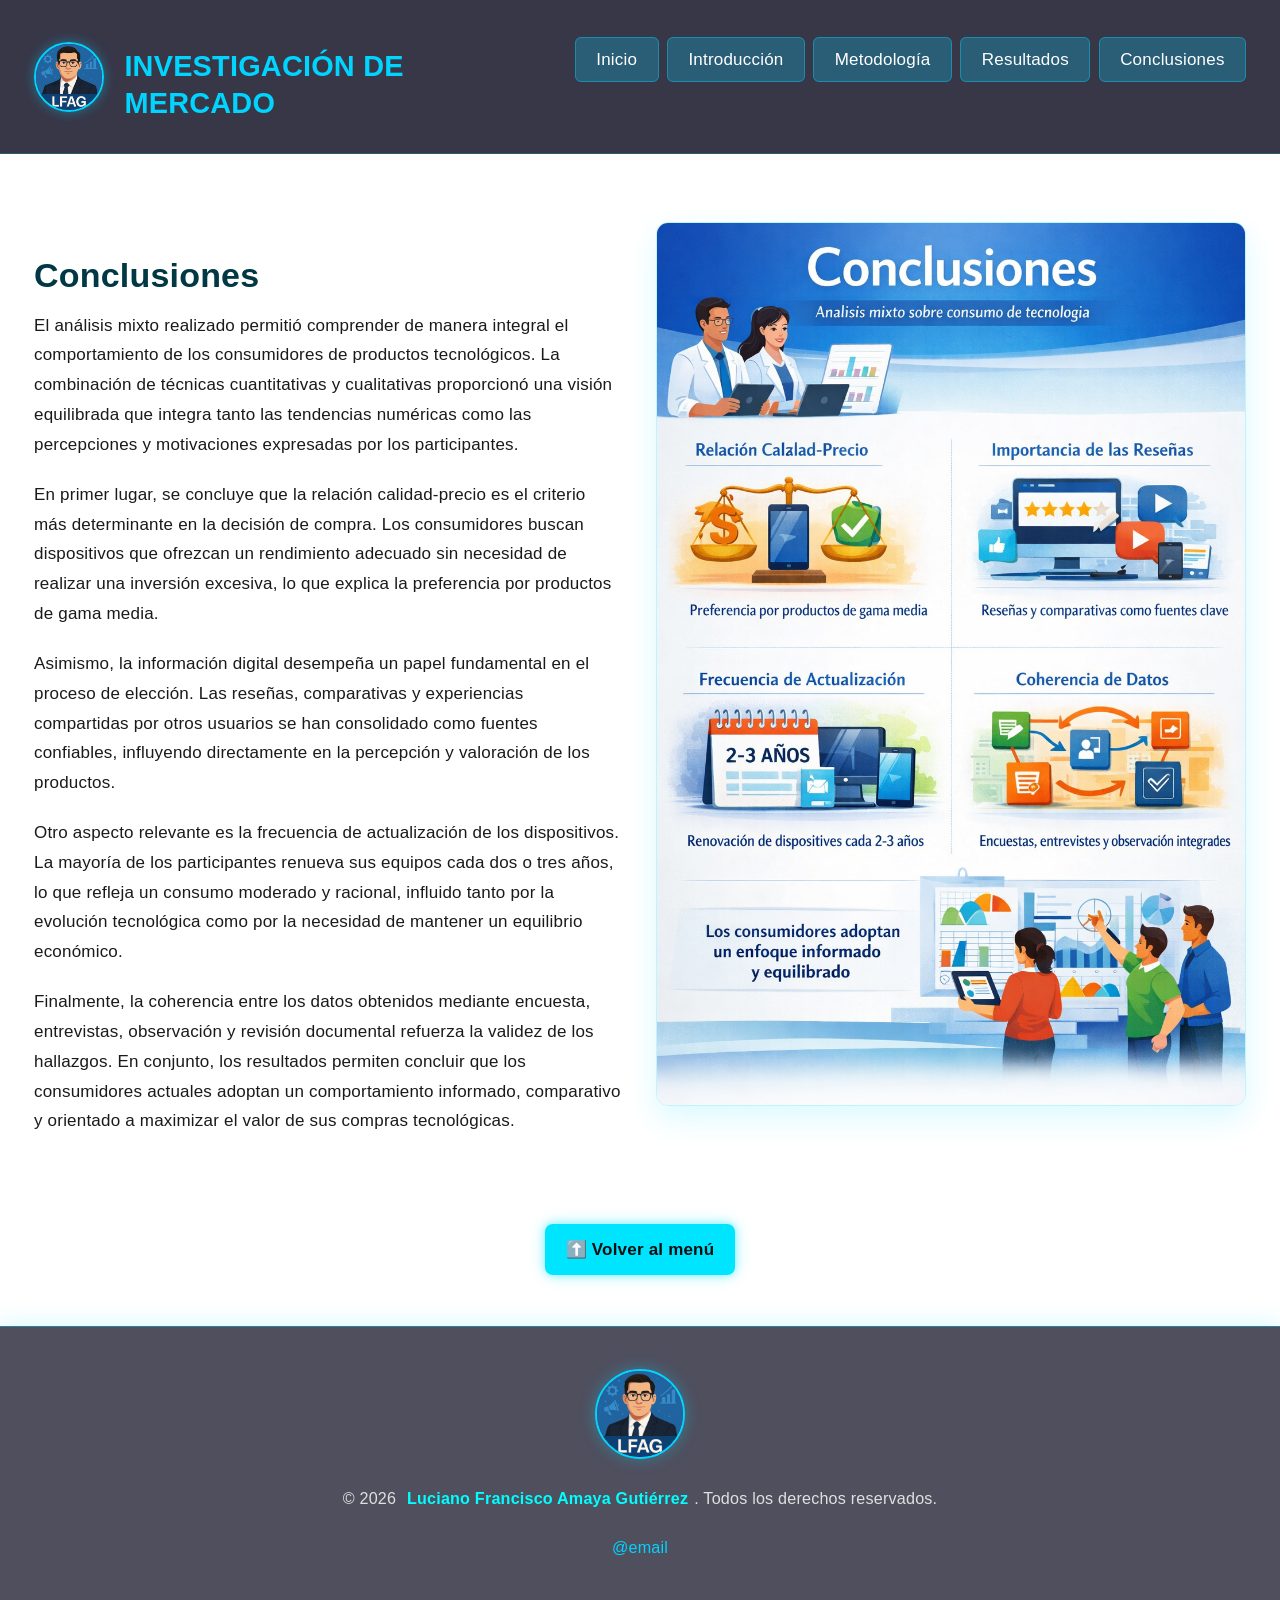
==== index_conclusiones.html @ 31344979 "Proyecto SIM limpio listo para despliegue" ====
<!DOCTYPE html>
<html lang="en">
<head>
  <meta charset="UTF-8" />
  <meta name="viewport" content="width=device-width, initial-scale=1.0" />
  <link rel="stylesheet" href="style.css" />
  <link rel="stylesheet" href="conclusiones.css" />
  <title>Conclusiones</title>
</head>
<body>
  <header class="header-container">
    <div class="profile-section">
      <img src="imagen-perfil.png" alt="Perfil" class="profile-image" />
      <h1 class="header-title">INVESTIGACIÓN DE MERCADO</h1>
    </div>
    <nav class="navbar" id="top-nav">
      <ul class="nav-list">
        <li><a href="index.html">Inicio</a></li>
        <li><a href="index_introduccion.html">Introducción</a></li>
        <li><a href="index_metodologia.html">Metodología</a></li>
        <li><a href="index_resultados.html">Resultados</a></li>
        <li><a href="index_conclusiones.html">Conclusiones</a></li>
      </ul>
    </nav>
  </header>

  <main>
    <div class="conclusiones-bloque">

      <!-- TEXTO A LA IZQUIERDA -->
      <section class="conclusiones-texto" id="conclusiones">
        <h2>Conclusiones</h2>

        <p>El análisis mixto realizado permitió comprender de manera integral el comportamiento de los consumidores de productos tecnológicos. La combinación de técnicas cuantitativas y cualitativas proporcionó una visión equilibrada que integra tanto las tendencias numéricas como las percepciones y motivaciones expresadas por los participantes.</p>

        <p>En primer lugar, se concluye que la relación calidad-precio es el criterio más determinante en la decisión de compra. Los consumidores buscan dispositivos que ofrezcan un rendimiento adecuado sin necesidad de realizar una inversión excesiva, lo que explica la preferencia por productos de gama media.</p>

        <p>Asimismo, la información digital desempeña un papel fundamental en el proceso de elección. Las reseñas, comparativas y experiencias compartidas por otros usuarios se han consolidado como fuentes confiables, influyendo directamente en la percepción y valoración de los productos.</p>

        <p>Otro aspecto relevante es la frecuencia de actualización de los dispositivos. La mayoría de los participantes renueva sus equipos cada dos o tres años, lo que refleja un consumo moderado y racional, influido tanto por la evolución tecnológica como por la necesidad de mantener un equilibrio económico.</p>

        <p>Finalmente, la coherencia entre los datos obtenidos mediante encuesta, entrevistas, observación y revisión documental refuerza la validez de los hallazgos. En conjunto, los resultados permiten concluir que los consumidores actuales adoptan un comportamiento informado, comparativo y orientado a maximizar el valor de sus compras tecnológicas.</p>
      </section>

      <!-- IMAGEN A LA DERECHA -->
      <div class="conclusiones-imagen">
        <img id="img-conclusiones" src="conclusiones.png" alt="Conclusiones del estudio de mercado" class="img-conclusiones" />
      </div>

    </div>
  </main>

  <!-- OVERLAY FULLSCREEN -->
  <div id="fullscreen-overlay">
    <img id="fullscreen-img" src="conclusiones.png" alt="Conclusiones ampliada">
  </div>

  <div class="volver-arriba">
    <a href="#top-nav" class="btn-volver">⬆️ Volver al menú</a>
  </div>

  <script src="scripts.js"></script>

  <footer class="footer-container">
    <img src="imagen-perfil.png" alt="Perfil" class="footer-image" />
    <p>&copy; 2026 <a href="https://bit.ly/3PwwBjz" class="autor-link">Luciano Francisco Amaya Gutiérrez</a>. Todos los derechos reservados.</p>
    <p><a href="mailto:lucianoseguridadconia@outlook.com" class="footer-email">@email</a></p>
  </footer>
</body>
</html>
---- style.css ----
/* RESET */
* {
    margin: 0;
    padding: 0;
    box-sizing: border-box;
}

body {
    font-family: -apple-system, BlinkMacSystemFont, "Segoe UI", Roboto, sans-serif;
    line-height: 1.6;
    color: #333;
    background-color: #fff;
}

/* HEADER */
header.header-container {
    display: flex;
    align-items: center;
    justify-content: space-between;
    background: rgba(20, 20, 40, 0.85);
    backdrop-filter: blur(12px);
    padding: 1rem 2rem;
    border-bottom: 1px solid rgba(0, 212, 255, 0.25);
    position: relative;
    z-index: 100;
}

.profile-section {
    display: flex;
    align-items: center;
    gap: 1.2rem;
}

.profile-image {
    width: 70px;
    height: 70px;
    border-radius: 50%;
    border: 2px solid #00d4ff;
    object-fit: cover;
    box-shadow: 0 0 12px rgba(0, 212, 255, 0.4);
    transition: 0.3s ease;
}

.profile-image:hover {
    transform: scale(1.05);
}

.header-title {
    color: #00d4ff;
    font-size: 1.7rem;
    font-weight: 700;
}

/* NAV */
.nav-list {
    display: flex;
    list-style: none;
    gap: 0.5rem;
}

.nav-list a {
    padding: 0.7rem 1.2rem;
    color: #fff;
    background: rgba(0, 212, 255, 0.25);
    border: 1px solid rgba(0, 212, 255, 0.4);
    border-radius: 6px;
    text-decoration: none;
    transition: 0.3s ease;
}

.nav-list a:hover {
    background: rgba(0, 212, 255, 0.4);
    box-shadow: 0 0 12px rgba(0, 212, 255, 0.4);
    transform: translateY(-2px);
}

/* LAYOUT */
main {
    max-width: 1400px;
    margin: 0 auto;
    padding: 2rem;
    display: flex;
    flex-wrap: wrap;
    gap: 1.5rem;
    display: block; /* ← ESTA LÍNEA SOLUCIONA EL PROBLEMA */
}

/* TARJETAS BASE */
.content-section {
    flex: 1;
    min-width: 260px;
    padding: 1.5rem;
    background: rgba(255, 255, 255, 0.9);
    border: 1px solid rgba(0, 123, 255, 0.2);
    border-radius: 12px;
    box-shadow: 0 2px 8px rgba(0,0,0,0.08);
    transition: 0.3s ease;
    display: block; /* ← ESTA LÍNEA SOLUCIONA EL PROBLEMA */
}

.content-section:hover {
    transform: translateY(-4px);
    box-shadow: 0 8px 20px rgba(0,123,255,0.15);
}

.content-section h2 {
    color: #007bff;
    margin-bottom: 1rem;
}
/* LISTAS IA GENERALES */
.content-section ul,
.content-section ol {
    margin-left: 1.2rem;
    margin-bottom: 1.2rem;
    padding-left: 1rem;
    line-height: 1.6;
}

/* Primer nivel */
.content-section ul > li,
.content-section ol > li {
    margin-bottom: 0.5rem;
    color: #222;
    font-weight: 500;
}

/* Segundo nivel */
.content-section ul ul,
.content-section ol ol {
    margin-left: 1.2rem;
    border-left: 2px solid rgba(0, 212, 255, 0.35);
    padding-left: 1rem;
    margin-top: 0.4rem;
}

/* Estilo de los ítems del segundo nivel */
.content-section ul ul > li,
.content-section ol ol > li {
    color: #004b63;
    font-weight: 400;
}

/* Tercer nivel */
.content-section ul ul ul,
.content-section ol ol ol {
    margin-left: 1.2rem;
    border-left: 2px dashed rgba(0, 212, 255, 0.25);
    padding-left: 1rem;
}

/* Ítems del tercer nivel */
.content-section ul ul ul > li,
.content-section ol ol ol > li {
    color: #006f8a;
    font-style: italic;
}
.content-section img {
    display: block;
    margin: 2rem auto;
    max-width: 720px;
    width: 100%;
    border-radius: 12px;
    box-shadow: 0 0 20px rgba(0, 212, 255, 0.15);
    border: 1px solid rgba(0, 212, 255, 0.25);
}

/* FOOTER GENERAL */
.footer-container {
    margin-top: 3rem;
    padding: 1.5rem;
    text-align: center;
    background: rgba(20, 20, 40, 0.85);
    color: #e0e0e0;
    border-top: 1px solid rgba(0, 212, 255, 0.25);
    backdrop-filter: blur(10px);
    font-size: 0.95rem;
}
/* FOOTER GENERAL */
.footer-container {
    margin-top: 3rem;
    padding: 2.5rem 1.5rem; /* más alto */
    text-align: center;
    background: rgba(20, 20, 40, 0.85);
    backdrop-filter: blur(12px);
    border-top: 1px solid rgba(0, 212, 255, 0.25);
    color: #e0e0e0;
    position: relative;
}
.footer-image {
    width: 90px;
    height: 90px;
    border-radius: 50%;
    border: 2px solid #00d4ff;
    object-fit: cover;
    margin-bottom: 1rem;
    box-shadow: 0 0 15px rgba(0, 212, 255, 0.35);
    transition: 0.3s ease;
}

.footer-image:hover {
    transform: scale(1.06);
    box-shadow: 0 0 22px rgba(0, 212, 255, 0.55);
}
/* Footer IA exclusivo */
.footer-container {
    background: rgba(20, 20, 40, 0.75);
    border-top: 1px solid rgba(0, 212, 255, 0.35);
    box-shadow: 0 -4px 20px rgba(0, 212, 255, 0.15);
}
.footer-email {
    color: #00d4ff;
    font-weight: 500;
    text-decoration: none;
    transition: 0.3s ease;
}

.footer-email:hover {
    text-shadow: 0 0 8px rgba(0, 212, 255, 0.8);
    color: #7eeeff;
}

.transition {
    margin-top: 1.2rem;
    margin-bottom: 1.5rem;
    font-style: italic;
    font-size: 1.05rem;
    color: #444;
    line-height: 1.6;
    opacity: 0.9;
}

.volver-arriba {
    text-align: center;
    margin: 2rem 0;
}

.btn-volver {
    display: inline-block;
    padding: 0.6rem 1.2rem;
    background: #00e5ff;
    color: #0e0e0e;
    font-weight: 600;
    border-radius: 8px;
    text-decoration: none;

    box-shadow:
        0 0 8px rgba(0, 229, 255, 0.45),
        0 0 18px rgba(0, 229, 255, 0.25);

    transition: background 0.25s ease, transform 0.25s ease;
}

.btn-volver:hover {
    background: #00bcd4;
    transform: translateY(-3px);
}
html {
    scroll-behavior: smooth;
}

/* Tipografía global */
html {
    font-size: 17px; /* Tamaño base más cómodo */
}

body {
    font-family: "Inter", "Roboto", "Segoe UI", sans-serif;
    color: #1a1a1a;
    line-height: 1.75;
    letter-spacing: 0.2px;
    margin: 0;
    padding: 0;
}

/* Títulos principales */
h1, h2, h3, h4, h5, h6 {
    font-family: "Inter", "Roboto", "Segoe UI", sans-serif;
    font-weight: 700;
    line-height: 1.3;
    margin-top: 1.8rem;
    margin-bottom: 0.8rem;
    color: #003844; /* Color profundo, elegante y legible */
}

/* Ajustes por nivel */
h1 { font-size: 2.4rem; }
h2 { font-size: 2rem; }
h3 { font-size: 1.55rem; font-weight: 600; }
h4 { font-size: 1.3rem; font-weight: 500; }

/* Párrafos */
p {
    margin-bottom: 1.2rem;
    font-weight: 400;
}

/* Listas */
ul, ol {
    margin-left: 1.4rem;
    margin-bottom: 1.4rem;
}

li {
    margin-bottom: 0.6rem;
}

/* Enlaces */
a {
    color: #007a8c;
    text-decoration: none;
    font-weight: 500;
}

a:hover {
    text-decoration: underline;
}
button,
.btn {
    padding: 0.75rem 1.4rem;
    border-radius: 10px;
    border: none;

    background: linear-gradient(135deg, #00a8c6, #007a8c);
    color: white;

    font-family: "Inter", "Roboto", "Segoe UI", sans-serif;
    font-size: 1rem;
    font-weight: 600;
    letter-spacing: 0.3px;

    cursor: pointer;

    box-shadow:
        0 4px 10px rgba(0, 0, 0, 0.15),
        0 0 12px rgba(0, 200, 230, 0.25);

    transition: all 0.25s ease;
}

button:hover,
.btn:hover {
    background: linear-gradient(135deg, #00bfd9, #0093a8);
    transform: translateY(-2px);
    box-shadow:
        0 6px 14px rgba(0, 0, 0, 0.18),
        0 0 18px rgba(0, 200, 230, 0.35);
}

button:active,
.btn:active {
    transform: translateY(0);
    box-shadow:
        0 3px 8px rgba(0, 0, 0, 0.2),
        0 0 10px rgba(0, 200, 230, 0.25);
}
.btn-secondary {
    padding: 0.7rem 1.3rem;
    border-radius: 10px;
    border: 2px solid #0093a8;

    background: rgba(0, 147, 168, 0.08); /* Muy suave */
    color: #005f6b;

    font-family: "Inter", "Roboto", "Segoe UI", sans-serif;
    font-size: 0.95rem;
    font-weight: 500;
    letter-spacing: 0.25px;

    cursor: pointer;

    transition: all 0.25s ease;
}

.btn-secondary:hover {
    background: rgba(0, 147, 168, 0.15);
    border-color: #00a8c6;
    color: #004a55;
}

.btn-secondary:active {
    background: rgba(0, 147, 168, 0.22);
    transform: translateY(1px);
}
.footer-container .autor-link {
    color: cyan;
    font-weight: 600;
    text-decoration: none;
    padding: 2px 4px;
    border: 2px solid transparent;
    border-radius: 6px;

    transition:
        font-size 0.25s ease,
        padding 0.25s ease,
        border 0.25s ease,
        border-radius 0.25s ease,
        background-color 0.25s ease,
        opacity 0.25s ease;
}

.footer-container .autor-link:hover {
    font-size: 3.05rem;
    border: 2px solid cyan;
    background-color: bisque;
    opacity: 0.9;
}
---- conclusiones.css ----
/* Contenedor de la imagen */
.conclusiones-imagen {
  flex: 1 1 500px;
  max-width: 600px;
  overflow: hidden;
  border-radius: 12px;
  border: 1px solid rgba(0, 212, 255, 0.25);
  box-shadow: 0 12px 30px rgba(0, 212, 255, 0.15);
  cursor: zoom-in;
}

.conclusiones-imagen img {
  width: 100%;
  display: block;
  transition: transform 0.3s ease;
}

.conclusiones-imagen:hover img {
  transform: scale(1.05);
}

/* FULLSCREEN OVERLAY */
#fullscreen-overlay {
  position: fixed;
  inset: 0;
  background: rgba(0,0,0,0.85);
  display: flex;
  align-items: center;
  justify-content: center;
  opacity: 0;
  pointer-events: none;
  transition: opacity 0.35s ease;
  z-index: 999;
}

#fullscreen-overlay img {
  width: 90vw;
  max-height: 90vh;
  border-radius: 12px;
  box-shadow: 0 0 25px rgba(0, 212, 255, 0.6);
  cursor: zoom-out;
}

/* Clase que activa el fullscreen */
#fullscreen-overlay.active {
  opacity: 1;
  pointer-events: auto;
}
/* CONTENEDOR PRINCIPAL */
.conclusiones-bloque {
  display: flex;
  align-items: flex-start;
  justify-content: space-between;
  gap: 2rem;
  margin-top: 2rem;
}

/* TEXTO A LA IZQUIERDA */
.conclusiones-texto {
  flex: 1;
  min-width: 300px;
}

/* IMAGEN A LA DERECHA */
.conclusiones-imagen {
  flex: 1;
  min-width: 300px;
  max-width: 600px;
}
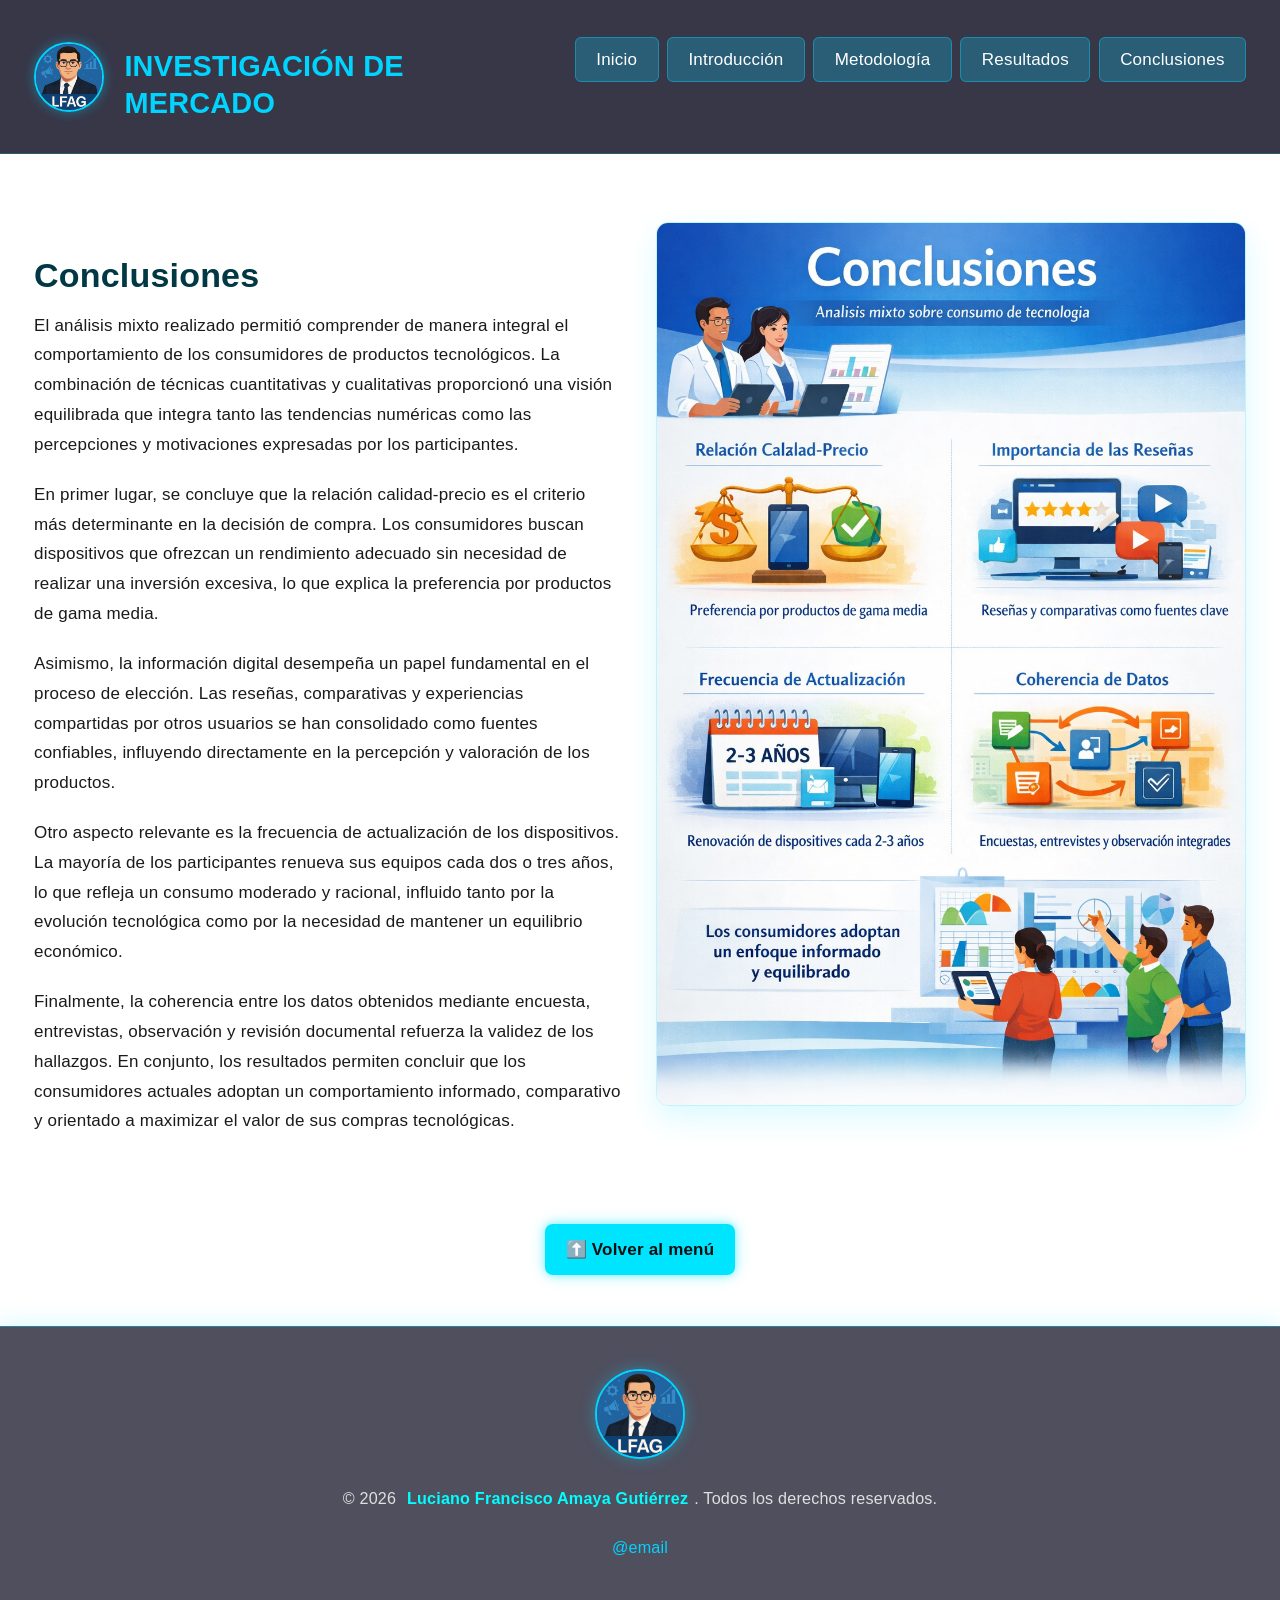
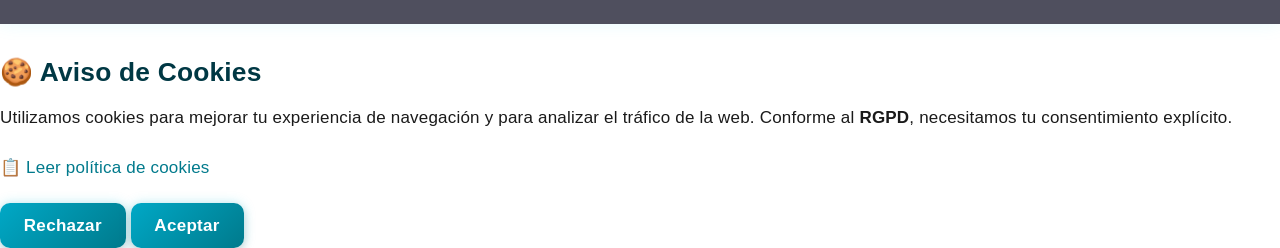
==== commit 8e628b52: "feat: Implementar RGPD/GDPR - Banner de cookies y política de privacidad - Agregar cookie consent ba" ====
--- a/index_conclusiones.html
+++ b/index_conclusiones.html
@@ -60,6 +60,7 @@
   </div>
 
   <script src="scripts.js"></script>
+    <script src="cookie-consent.js"></script>
 
   <footer class="footer-container">
     <img src="imagen-perfil.png" alt="Perfil" class="footer-image" />
--- a/style.css
+++ b/style.css
@@ -404,3 +404,94 @@
     background-color: bisque;
     opacity: 0.9;
 }
+/* ============================
+   RESPONSIVE GENERAL
+============================ */
+
+@media (max-width: 900px) {
+  body {
+    padding: 0;
+    margin: 0;
+  }
+
+  .header-container {
+    flex-direction: column;
+    text-align: center;
+  }
+
+  .profile-section {
+    flex-direction: column;
+    align-items: center;
+  }
+
+  .navbar .nav-list {
+    flex-direction: column;
+    gap: 1rem;
+  }
+
+  main {
+    padding: 1rem;
+  }
+}
+/* ============================
+   NAVBAR RESPONSIVE
+============================ */
+
+@media (max-width: 900px) {
+
+  /* Contenedor del header */
+  .header-container {
+    flex-direction: column;
+    align-items: center;
+    text-align: center;
+  }
+
+  /* Sección del perfil */
+  .profile-section {
+    flex-direction: column;
+    align-items: center;
+    gap: 0.5rem;
+  }
+
+  /* Barra de navegación */
+  .navbar {
+    width: 100%;
+    margin-top: 1rem;
+  }
+
+  /* Lista del menú */
+  .nav-list {
+    flex-direction: column;
+    align-items: center;
+    gap: 1rem;
+    padding: 0;
+  }
+
+  /* Enlaces del menú */
+  .nav-list li a {
+    font-size: 1.2rem;
+    padding: 0.5rem 1rem;
+  }
+}
+/* ============================
+   NAVBAR RESPONSIVE
+============================ */
+
+@media (max-width: 900px) {
+
+  .navbar {
+    width: 100%;
+    margin-top: 1rem;
+  }
+
+  .nav-list {
+    flex-direction: column;
+    align-items: center;
+    gap: 1rem;
+  }
+
+  .nav-list li a {
+    font-size: 1.2rem;
+    padding: 0.5rem 1rem;
+  }
+}
--- a/conclusiones.css
+++ b/conclusiones.css
@@ -67,3 +67,27 @@
   min-width: 300px;
   max-width: 600px;
 }
+@media (max-width: 900px) {
+  .conclusiones-bloque {
+    flex-direction: column;
+    align-items: center;
+    text-align: center;
+  }
+
+  .conclusiones-texto {
+    width: 100%;
+    margin-bottom: 1rem;
+  }
+
+  .conclusiones-imagen {
+    width: 100%;
+    max-width: 100%;
+    min-width: unset;
+    margin-top: 1rem;
+  }
+
+  .conclusiones-imagen img {
+    width: 100%;
+    height: auto;
+  }
+}
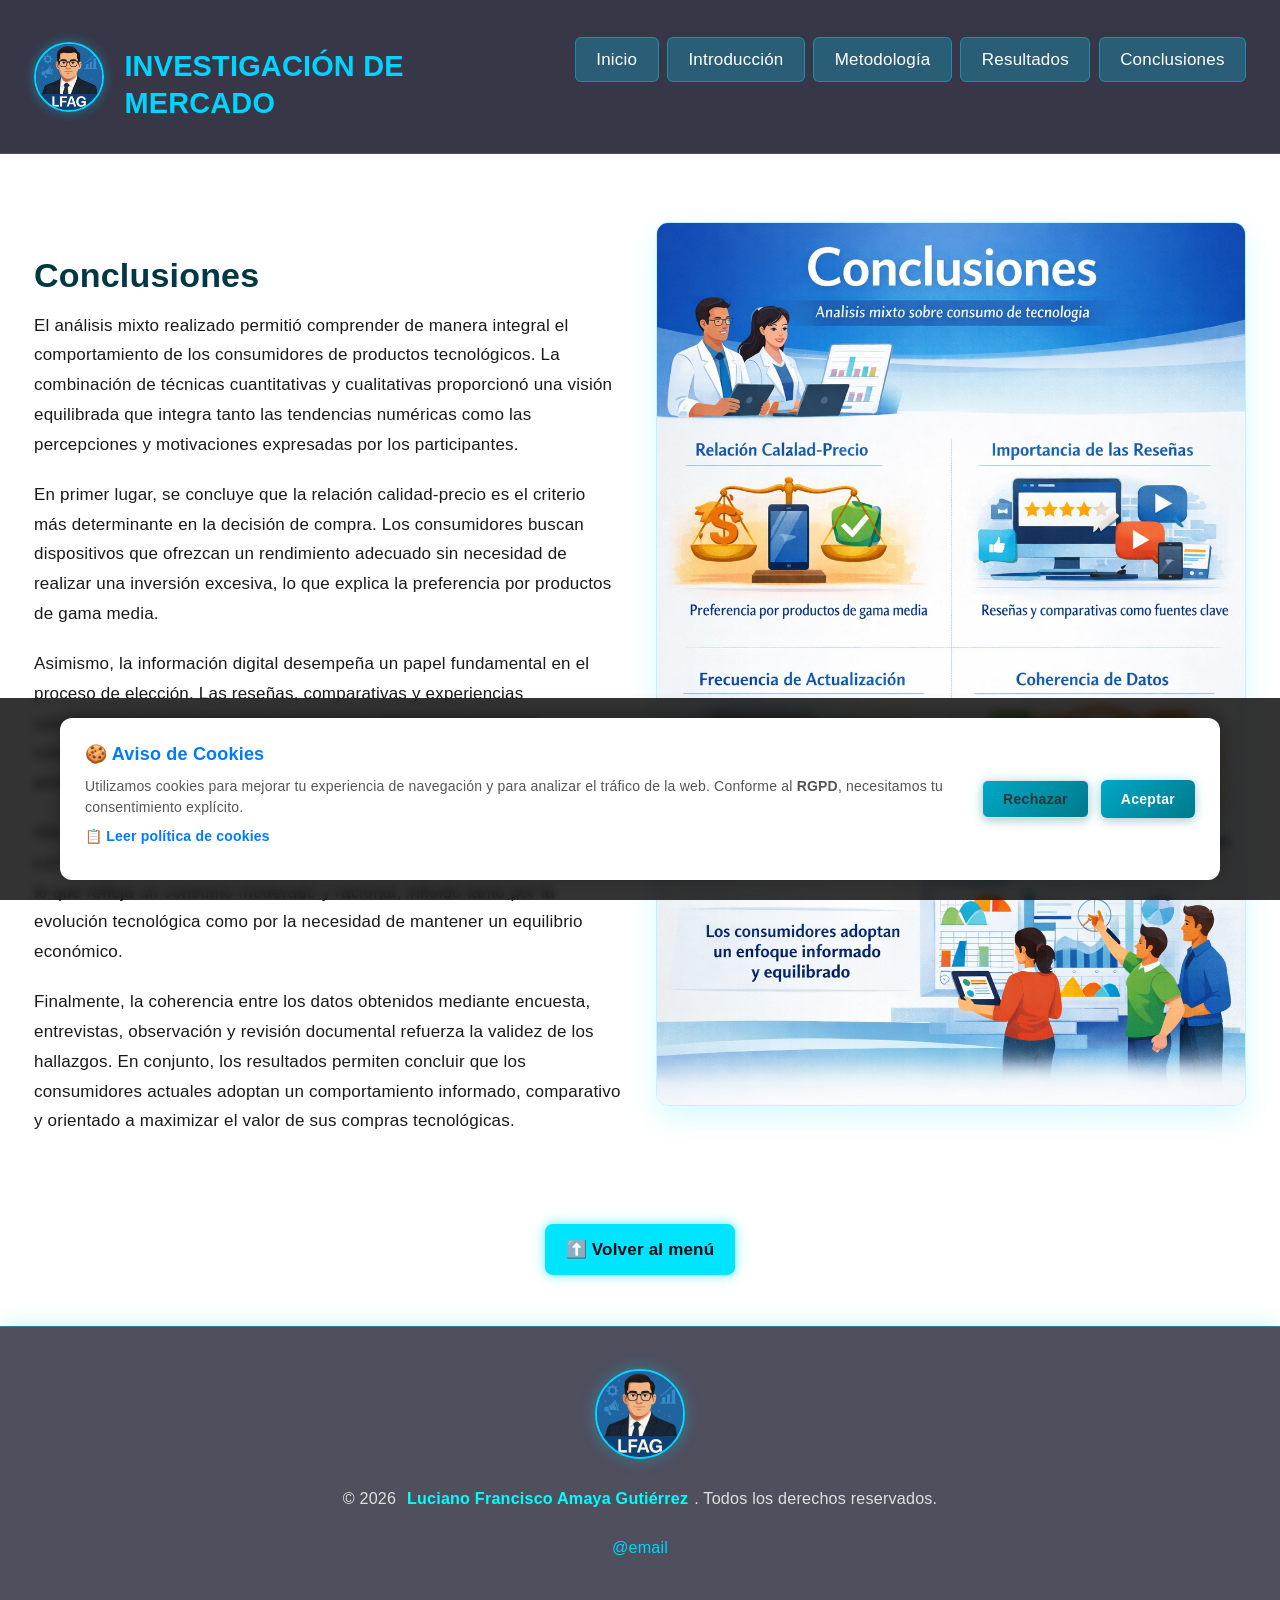
==== commit 81359a98: "feat: SEO Avanzado - Optimización completa para motores de búsqueda - Agregar meta tags completos en" ====
--- a/index_conclusiones.html
+++ b/index_conclusiones.html
@@ -1,11 +1,29 @@
 <!DOCTYPE html>
-<html lang="en">
+<html lang="es">
 <head>
   <meta charset="UTF-8" />
   <meta name="viewport" content="width=device-width, initial-scale=1.0" />
+  <meta name="description" content="Conclusiones - Investigación de Mercado SIM - Resumen de hallazgos y recomendaciones finales.">
+  <meta name="keywords" content="conclusiones, resumen, recomendaciones, investigación, mercado, análisis">
+  <meta name="author" content="Luciano Francisco Amaya Gutiérrez">
+  <meta name="robots" content="index, follow">
+  <link rel="canonical" href="https://sim-project.vercel.app/index_conclusiones.html">
+  
+  <!-- Open Graph -->
+  <meta property="og:type" content="article">
+  <meta property="og:title" content="Conclusiones - Investigación de Mercado SIM">
+  <meta property="og:description" content="Resumen de hallazgos y recomendaciones finales.">
+  <meta property="og:url" content="https://sim-project.vercel.app/index_conclusiones.html">
+  
+  <!-- Twitter -->
+  <meta name="twitter:card" content="summary">
+  <meta name="twitter:title" content="Conclusiones - Investigación de Mercado SIM">
+  <meta name="twitter:description" content="Resumen de hallazgos y recomendaciones.">
+  
   <link rel="stylesheet" href="style.css" />
   <link rel="stylesheet" href="conclusiones.css" />
-  <title>Conclusiones</title>
+  <link rel="stylesheet" href="cookie-consent.css" />
+  <title>Conclusiones - Investigación de Mercado SIM</title>
 </head>
 <body>
   <header class="header-container">
--- a/style.css
+++ b/style.css
@@ -405,93 +405,371 @@
     opacity: 0.9;
 }
 /* ============================
-   RESPONSIVE GENERAL
+   RESPONSIVE DESIGN - MOBILE FIRST
 ============================ */
 
+/* TABLET (768px - 1024px) */
+@media (max-width: 1024px) {
+  html {
+    font-size: 16px;
+  }
+
+  .header-container {
+    padding: 1rem 1.5rem;
+  }
+
+  .header-title {
+    font-size: 1.5rem;
+  }
+
+  .profile-image {
+    width: 60px;
+    height: 60px;
+  }
+
+  main {
+    padding: 1.5rem;
+    max-width: 100%;
+  }
+
+  h1 { font-size: 2rem; }
+  h2 { font-size: 1.7rem; }
+  h3 { font-size: 1.3rem; }
+}
+
+/* TEMA (900px) */
 @media (max-width: 900px) {
-  body {
-    padding: 0;
-    margin: 0;
-  }
-
+  /* Cambio de layout principal */
   .header-container {
     flex-direction: column;
     text-align: center;
+    padding: 1rem;
   }
 
   .profile-section {
     flex-direction: column;
     align-items: center;
-  }
-
-  .navbar .nav-list {
-    flex-direction: column;
-    gap: 1rem;
-  }
-
-  main {
-    padding: 1rem;
-  }
-}
-/* ============================
-   NAVBAR RESPONSIVE
-============================ */
-
-@media (max-width: 900px) {
-
-  /* Contenedor del header */
-  .header-container {
-    flex-direction: column;
-    align-items: center;
-    text-align: center;
-  }
-
-  /* Sección del perfil */
-  .profile-section {
-    flex-direction: column;
-    align-items: center;
-    gap: 0.5rem;
-  }
-
-  /* Barra de navegación */
+    gap: 0.8rem;
+  }
+
+  .header-title {
+    font-size: 1.4rem;
+  }
+
   .navbar {
     width: 100%;
     margin-top: 1rem;
   }
 
-  /* Lista del menú */
   .nav-list {
     flex-direction: column;
     align-items: center;
-    gap: 1rem;
-    padding: 0;
-  }
-
-  /* Enlaces del menú */
-  .nav-list li a {
+    gap: 0.8rem;
+    width: 100%;
+  }
+
+  .nav-list a {
+    width: 90%;
+    text-align: center;
+    padding: 0.8rem 1rem;
+  }
+
+  main {
+    padding: 1rem;
+  }
+
+  .content-section {
+    min-width: auto;
+  }
+}
+
+/* DISPOSITIVOS MÓVILES GRANDES (768px) */
+@media (max-width: 768px) {
+  html {
+    font-size: 15px;
+  }
+
+  /* Header más compacto */
+  header.header-container {
+    padding: 0.8rem 1rem;
+    margin-bottom: 0.5rem;
+  }
+
+  .profile-image {
+    width: 55px;
+    height: 55px;
+  }
+
+  .header-title {
     font-size: 1.2rem;
-    padding: 0.5rem 1rem;
-  }
-}
-/* ============================
-   NAVBAR RESPONSIVE
-============================ */
-
-@media (max-width: 900px) {
-
+    font-weight: 600;
+  }
+
+  /* Navegación en columna */
   .navbar {
     width: 100%;
-    margin-top: 1rem;
+    margin-top: 0.8rem;
   }
 
   .nav-list {
     flex-direction: column;
-    align-items: center;
-    gap: 1rem;
-  }
-
-  .nav-list li a {
-    font-size: 1.2rem;
+    gap: 0.6rem;
+    width: 100%;
+  }
+
+  .nav-list a {
+    font-size: 0.9rem;
+    padding: 0.6rem 1rem;
+    width: 100%;
+  }
+
+  /* Contenido principal */
+  main {
+    padding: 1rem;
+    max-width: 100%;
+  }
+
+  .content-section {
+    padding: 1rem;
+    border-radius: 8px;
+  }
+
+  /* Tipografía ajustada */
+  h1 { font-size: 1.7rem; margin-top: 1.2rem; }
+  h2 { font-size: 1.4rem; }
+  h3 { font-size: 1.1rem; }
+  h4 { font-size: 1rem; }
+
+  p {
+    font-size: 0.95rem;
+    margin-bottom: 1rem;
+  }
+
+  /* Imágenes responsivas */
+  .content-section img {
+    margin: 1.5rem auto;
+    max-width: 100%;
+  }
+
+  /* Listas compactadas */
+  .content-section ul,
+  .content-section ol {
+    margin-left: 1rem;
+    margin-bottom: 1rem;
+  }
+
+  /* Botones */
+  .btn, .btn-secondary {
+    width: 100%;
+    max-width: 300px;
+  }
+
+  /* Footer */
+  .footer-container {
+    padding: 1.5rem 1rem;
+    margin-top: 2rem;
+  }
+
+  .footer-image {
+    width: 75px;
+    height: 75px;
+  }
+
+  .volver-arriba {
+    margin: 1.5rem 0;
+  }
+
+  .btn-volver {
     padding: 0.5rem 1rem;
-  }
-}
+    font-size: 0.9rem;
+  }
+}
+
+/* MÓVILES PEQUEÑOS (480px) */
+@media (max-width: 480px) {
+  html {
+    font-size: 14px;
+  }
+
+  /* Header ultra compacto */
+  header.header-container {
+    padding: 0.6rem 0.8rem;
+    flex-direction: column;
+    gap: 0.5rem;
+  }
+
+  .profile-section {
+    gap: 0.5rem;
+  }
+
+  .profile-image {
+    width: 50px;
+    height: 50px;
+    border-width: 1px;
+  }
+
+  .header-title {
+    font-size: 1rem;
+    font-weight: 700;
+  }
+
+  /* Navegación estilo hamburguesa (flexible) */
+  .navbar {
+    width: 100%;
+    margin-top: 0.5rem;
+  }
+
+  .nav-list {
+    flex-direction: column;
+    gap: 0.5rem;
+    width: 100%;
+  }
+
+  .nav-list a {
+    font-size: 0.8rem;
+    padding: 0.5rem 0.8rem;
+    width: 100%;
+    border-radius: 4px;
+  }
+
+  /* Contenido */
+  main {
+    padding: 0.75rem;
+    max-width: 100%;
+  }
+
+  .content-section {
+    padding: 0.8rem;
+    border-radius: 6px;
+    margin-bottom: 1rem;
+  }
+
+  /* Tipografía muy comprimida */
+  h1 { 
+    font-size: 1.4rem; 
+    margin-top: 1rem; 
+    margin-bottom: 0.6rem;
+  }
+  h2 { font-size: 1.1rem; margin-bottom: 0.5rem; }
+  h3 { font-size: 1rem; }
+  h4 { font-size: 0.95rem; }
+
+  p {
+    font-size: 0.9rem;
+    line-height: 1.5;
+    margin-bottom: 0.8rem;
+  }
+
+  /* Listas ajustadas */
+  .content-section ul,
+  .content-section ol {
+    margin-left: 1rem;
+    margin-bottom: 0.8rem;
+    padding-left: 0.5rem;
+  }
+
+  .content-section ul > li,
+  .content-section ol > li {
+    font-size: 0.9rem;
+    margin-bottom: 0.4rem;
+  }
+
+  /* Imágenes */
+  .content-section img {
+    margin: 1rem auto;
+    max-width: 100%;
+    border-radius: 8px;
+  }
+
+  /* Botones full width en mobile */
+  .btn, .btn-secondary {
+    width: 100%;
+    padding: 0.6rem 1rem;
+    font-size: 0.9rem;
+  }
+
+  /* Footer compacto */
+  .footer-container {
+    padding: 1rem 0.75rem;
+    margin-top: 1.5rem;
+    font-size: 0.85rem;
+  }
+
+  .footer-image {
+    width: 65px;
+    height: 65px;
+    margin-bottom: 0.8rem;
+  }
+
+  .footer-container p {
+    margin: 0.5rem 0;
+    font-size: 0.85rem;
+  }
+
+  /* Botón volver */
+  .volver-arriba {
+    margin: 1rem 0;
+  }
+
+  .btn-volver {
+    padding: 0.4rem 0.8rem;
+    font-size: 0.8rem;
+  }
+
+  /* Cookie banner ajustado */
+  #cookie-consent-banner {
+    bottom: 0;
+    left: 0;
+    right: 0;
+  }
+
+  .cookie-consent-container {
+    padding: 8px;
+  }
+
+  .cookie-consent-content {
+    padding: 12px;
+    flex-direction: column;
+    gap: 10px;
+  }
+
+  .cookie-consent-text h3 {
+    font-size: 0.95rem;
+  }
+
+  .cookie-consent-text p {
+    font-size: 0.8rem;
+  }
+
+  .cookie-btn {
+    padding: 0.5rem 1rem;
+    font-size: 0.8rem;
+  }
+}
+
+/* MÓVILES EXTRA PEQUEÑOS (menos de 360px) */
+@media (max-width: 360px) {
+  html {
+    font-size: 13px;
+  }
+
+  .profile-image {
+    width: 45px;
+    height: 45px;
+  }
+
+  .header-title {
+    font-size: 0.9rem;
+  }
+
+  h1 { font-size: 1.2rem; }
+  h2 { font-size: 1rem; }
+
+  main {
+    padding: 0.5rem;
+  }
+
+  .content-section {
+    padding: 0.6rem;
+  }
+}
--- a/conclusiones.css
+++ b/conclusiones.css
@@ -91,3 +91,93 @@
     height: auto;
   }
 }
+
+/* TABLET (768px) */
+@media (max-width: 768px) {
+  .conclusiones-bloque {
+    flex-direction: column;
+    gap: 1.5rem;
+    margin-top: 1.5rem;
+  }
+
+  .conclusiones-texto {
+    width: 100%;
+    padding: 1rem;
+    text-align: left;
+  }
+
+  .conclusiones-imagen {
+    width: 100%;
+    max-width: 100%;
+    border-radius: 10px;
+  }
+
+  #fullscreen-overlay img {
+    width: 90vw;
+    max-height: 90vh;
+  }
+}
+
+/* MÓVIL GRANDE (480px) */
+@media (max-width: 480px) {
+  .conclusiones-bloque {
+    flex-direction: column;
+    gap: 1rem;
+    margin-top: 1rem;
+  }
+
+  .conclusiones-texto {
+    width: 100%;
+    padding: 0.75rem;
+    font-size: 0.9rem;
+    line-height: 1.6;
+    text-align: left;
+  }
+
+  .conclusiones-imagen {
+    width: 100%;
+    max-width: 100%;
+    border-radius: 8px;
+    box-shadow: 0 8px 20px rgba(0, 212, 255, 0.1);
+  }
+
+  .conclusiones-imagen img {
+    transition: transform 0.25s ease;
+  }
+
+  .conclusiones-imagen:hover img {
+    transform: scale(1.02);
+  }
+
+  #fullscreen-overlay {
+    background: rgba(0, 0, 0, 0.9);
+  }
+
+  #fullscreen-overlay img {
+    width: 95vw;
+    max-height: 85vh;
+    border-radius: 10px;
+  }
+}
+
+/* MÓVIL EXTRA PEQUEÑO (menos de 360px) */
+@media (max-width: 360px) {
+  .conclusiones-bloque {
+    gap: 0.75rem;
+    margin-top: 0.8rem;
+  }
+
+  .conclusiones-texto {
+    padding: 0.6rem;
+    font-size: 0.85rem;
+  }
+
+  .conclusiones-imagen {
+    border-radius: 6px;
+  }
+
+  #fullscreen-overlay img {
+    width: 98vw;
+    max-height: 80vh;
+  }
+}
--- a/cookie-consent.css
+++ b/cookie-consent.css
@@ -0,0 +1,176 @@
+/**
+ * Cookie Consent Banner Styles - RGPD Compliant
+ */
+
+#cookie-consent-banner {
+    position: fixed;
+    bottom: 0;
+    left: 0;
+    right: 0;
+    z-index: 9999;
+    background-color: rgba(0, 0, 0, 0.8);
+    backdrop-filter: blur(5px);
+    animation: slideUp 0.4s ease-out;
+}
+
+@keyframes slideUp {
+    from {
+        transform: translateY(100%);
+        opacity: 0;
+    }
+    to {
+        transform: translateY(0);
+        opacity: 1;
+    }
+}
+
+@keyframes slideOut {
+    from {
+        transform: translateY(0);
+        opacity: 1;
+    }
+    to {
+        transform: translateY(100%);
+        opacity: 0;
+    }
+}
+
+.cookie-consent-container {
+    max-width: 1200px;
+    margin: 0 auto;
+    padding: 20px;
+}
+
+.cookie-consent-content {
+    background-color: #fff;
+    border-radius: 12px;
+    padding: 25px;
+    display: flex;
+    justify-content: space-between;
+    align-items: center;
+    gap: 20px;
+    box-shadow: 0 -4px 20px rgba(0, 0, 0, 0.3);
+}
+
+.cookie-consent-text {
+    flex: 1;
+    color: #333;
+}
+
+.cookie-consent-text h3 {
+    margin: 0 0 10px 0;
+    font-size: 18px;
+    color: #007bff;
+}
+
+.cookie-consent-text p {
+    margin: 8px 0;
+    font-size: 14px;
+    color: #555;
+    line-height: 1.5;
+}
+
+.cookie-link {
+    color: #007bff;
+    text-decoration: none;
+    font-weight: bold;
+    transition: color 0.3s ease;
+}
+
+.cookie-link:hover {
+    color: #0056b3;
+    text-decoration: underline;
+}
+
+.cookie-consent-buttons {
+    display: flex;
+    gap: 12px;
+    flex-shrink: 0;
+}
+
+.cookie-btn {
+    padding: 10px 20px;
+    border: none;
+    border-radius: 6px;
+    font-size: 14px;
+    font-weight: 600;
+    cursor: pointer;
+    transition: all 0.3s ease;
+    white-space: nowrap;
+}
+
+.cookie-btn-reject {
+    background-color: #e9ecef;
+    color: #333;
+    border: 1px solid #dee2e6;
+}
+
+.cookie-btn-reject:hover {
+    background-color: #dee2e6;
+    border-color: #adb5bd;
+}
+
+.cookie-btn-accept {
+    background-color: #007bff;
+    color: white;
+}
+
+.cookie-btn-accept:hover {
+    background-color: #0056b3;
+    transform: translateY(-2px);
+    box-shadow: 0 4px 12px rgba(0, 123, 255, 0.4);
+}
+
+/* Responsive Design */
+@media (max-width: 768px) {
+    .cookie-consent-content {
+        flex-direction: column;
+        align-items: flex-start;
+        gap: 15px;
+    }
+
+    .cookie-consent-buttons {
+        width: 100%;
+    }
+
+    .cookie-btn {
+        flex: 1;
+        width: 100%;
+    }
+
+    .cookie-consent-text {
+        width: 100%;
+    }
+
+    .cookie-consent-text h3 {
+        font-size: 16px;
+    }
+
+    .cookie-consent-text p {
+        font-size: 13px;
+    }
+}
+
+@media (max-width: 480px) {
+    .cookie-consent-container {
+        padding: 10px;
+    }
+
+    .cookie-consent-content {
+        padding: 15px;
+        border-radius: 8px;
+    }
+
+    .cookie-consent-text h3 {
+        font-size: 14px;
+    }
+
+    .cookie-consent-text p {
+        font-size: 12px;
+    }
+
+    .cookie-btn {
+        padding: 8px 16px;
+        font-size: 13px;
+    }
+}
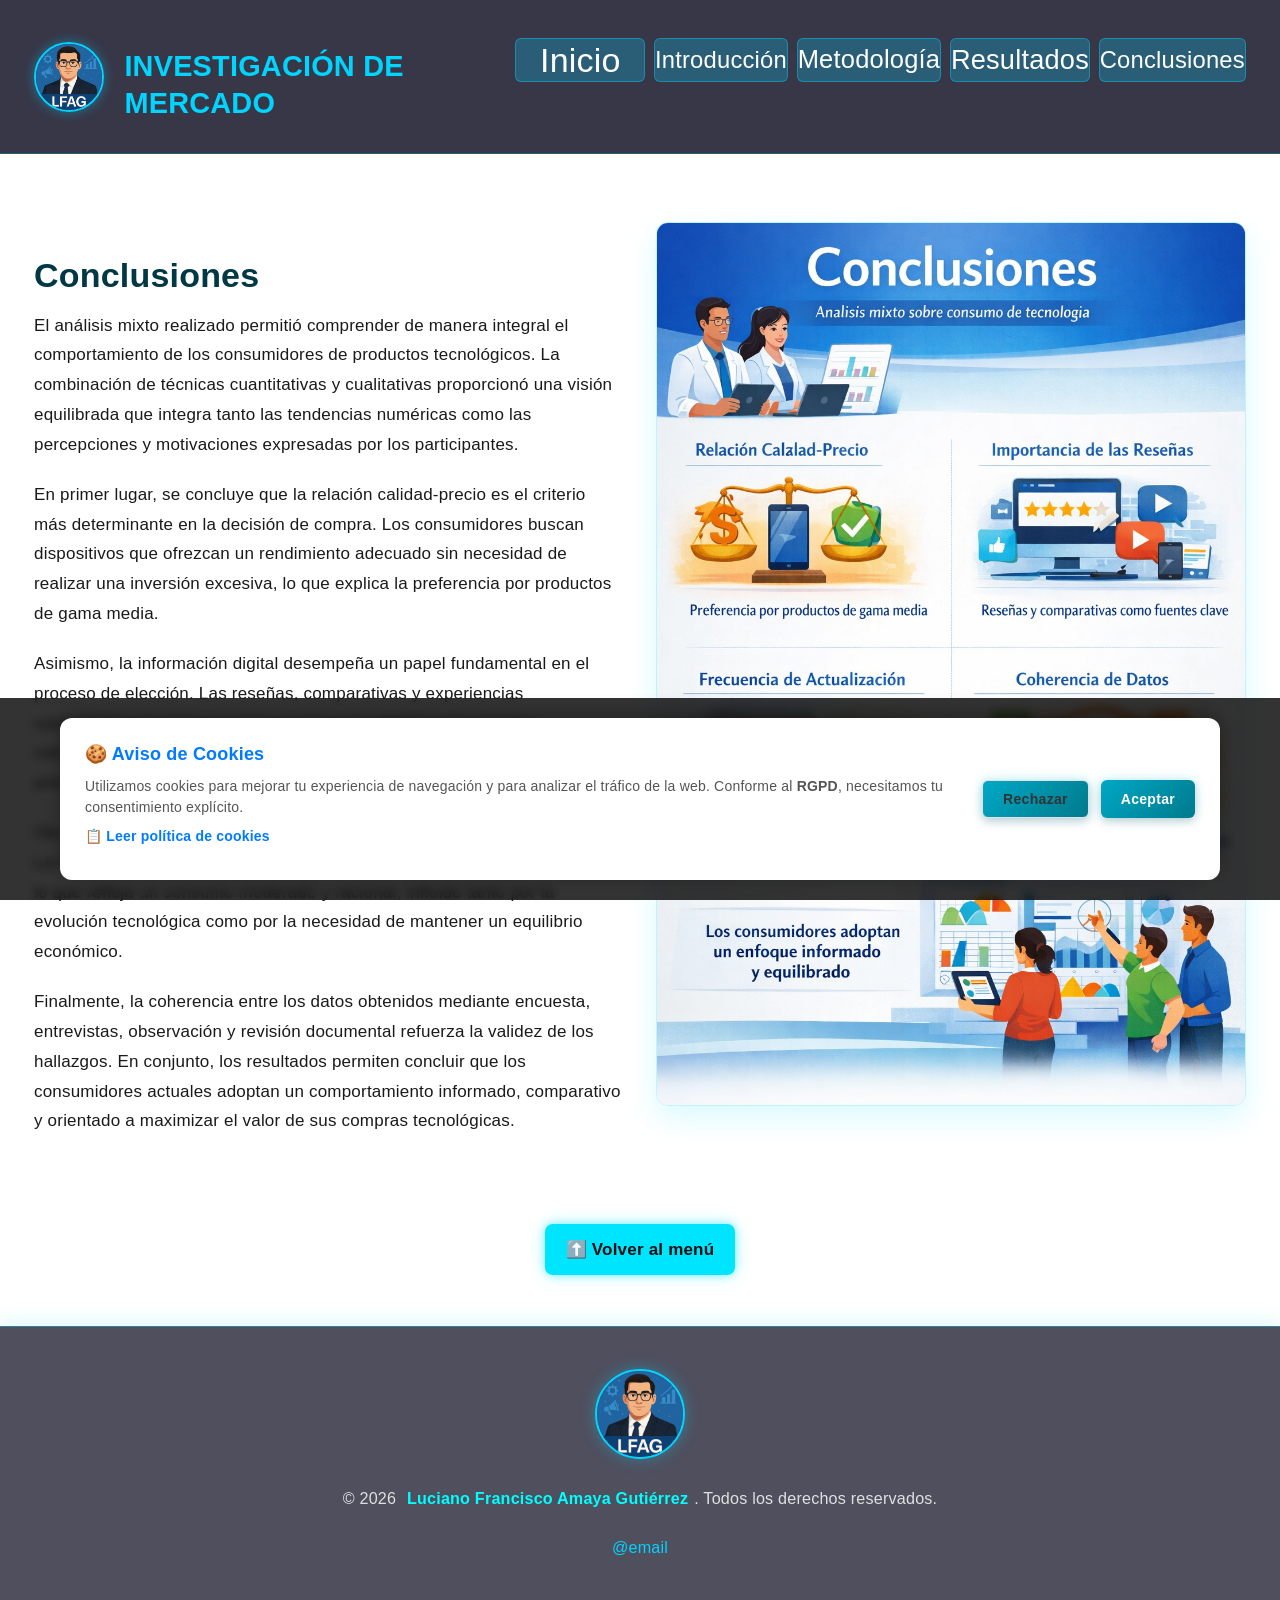
==== commit c7816060: "Mejoras de diseño responsive: botones con tamaño uniforme y fuentes ajustadas por palabra para acces" ====
--- a/index_conclusiones.html
+++ b/index_conclusiones.html
@@ -33,11 +33,11 @@
     </div>
     <nav class="navbar" id="top-nav">
       <ul class="nav-list">
-        <li><a href="index.html">Inicio</a></li>
-        <li><a href="index_introduccion.html">Introducción</a></li>
-        <li><a href="index_metodologia.html">Metodología</a></li>
-        <li><a href="index_resultados.html">Resultados</a></li>
-        <li><a href="index_conclusiones.html">Conclusiones</a></li>
+        <li><a href="index.html" class="nav-inicio">Inicio</a></li>
+        <li><a href="index_introduccion.html" class="nav-introduccion">Introducción</a></li>
+        <li><a href="index_metodologia.html" class="nav-metodologia">Metodología</a></li>
+        <li><a href="index_resultados.html" class="nav-resultados">Resultados</a></li>
+        <li><a href="index_conclusiones.html" class="nav-conclusiones">Conclusiones</a></li>
       </ul>
     </nav>
   </header>
--- a/style.css
+++ b/style.css
@@ -59,13 +59,46 @@
 }
 
 .nav-list a {
-    padding: 0.7rem 1.2rem;
+    /* Tamaño uniforme */
+    min-width: 130px;
+    height: 44px;
+    display: flex;
+    align-items: center;
+    justify-content: center;
+    white-space: nowrap;
+    
+    /* Estilos visuales */
+    padding: 0.1px;
     color: #fff;
     background: rgba(0, 212, 255, 0.25);
     border: 1px solid rgba(0, 212, 255, 0.4);
     border-radius: 6px;
     text-decoration: none;
+    font-size: 1.8rem;
+    font-weight: 500;
+    line-height: 1;
     transition: 0.3s ease;
+}
+
+/* Tamaños de fuente ajustados por botón - Versión Senior */
+.nav-list .nav-inicio {
+    font-size: 2rem;
+}
+
+.nav-list .nav-introduccion {
+    font-size: 1.4rem;
+}
+
+.nav-list .nav-metodologia {
+    font-size: 1.5rem;
+}
+
+.nav-list .nav-resultados {
+    font-size: 1.6rem;
+}
+
+.nav-list .nav-conclusiones {
+    font-size: 1.4rem;
 }
 
 .nav-list a:hover {
@@ -469,9 +502,31 @@
   }
 
   .nav-list a {
-    width: 90%;
-    text-align: center;
-    padding: 0.8rem 1rem;
+    min-width: 130px;
+    height: 44px;
+    font-size: 1.7rem;
+    padding: 0.1px;
+    line-height: 1;
+  }
+
+  .nav-list .nav-inicio {
+    font-size: 1.9rem;
+  }
+
+  .nav-list .nav-introduccion {
+    font-size: 1.35rem;
+  }
+
+  .nav-list .nav-metodologia {
+    font-size: 1.45rem;
+  }
+
+  .nav-list .nav-resultados {
+    font-size: 1.55rem;
+  }
+
+  .nav-list .nav-conclusiones {
+    font-size: 1.35rem;
   }
 
   main {
@@ -518,9 +573,31 @@
   }
 
   .nav-list a {
-    font-size: 0.9rem;
-    padding: 0.6rem 1rem;
-    width: 100%;
+    min-width: 130px;
+    height: 44px;
+    font-size: 1.6rem;
+    padding: 0.1px;
+    line-height: 1;
+  }
+
+  .nav-list .nav-inicio {
+    font-size: 1.8rem;
+  }
+
+  .nav-list .nav-introduccion {
+    font-size: 1.28rem;
+  }
+
+  .nav-list .nav-metodologia {
+    font-size: 1.38rem;
+  }
+
+  .nav-list .nav-resultados {
+    font-size: 1.48rem;
+  }
+
+  .nav-list .nav-conclusiones {
+    font-size: 1.28rem;
   }
 
   /* Contenido principal */
@@ -626,10 +703,32 @@
   }
 
   .nav-list a {
-    font-size: 0.8rem;
-    padding: 0.5rem 0.8rem;
-    width: 100%;
+    min-width: 120px;
+    height: 42px;
+    font-size: 1.4rem;
+    padding: 0.1px;
+    line-height: 1;
     border-radius: 4px;
+  }
+
+  .nav-list .nav-inicio {
+    font-size: 1.6rem;
+  }
+
+  .nav-list .nav-introduccion {
+    font-size: 1.1rem;
+  }
+
+  .nav-list .nav-metodologia {
+    font-size: 1.2rem;
+  }
+
+  .nav-list .nav-resultados {
+    font-size: 1.3rem;
+  }
+
+  .nav-list .nav-conclusiones {
+    font-size: 1.1rem;
   }
 
   /* Contenido */
